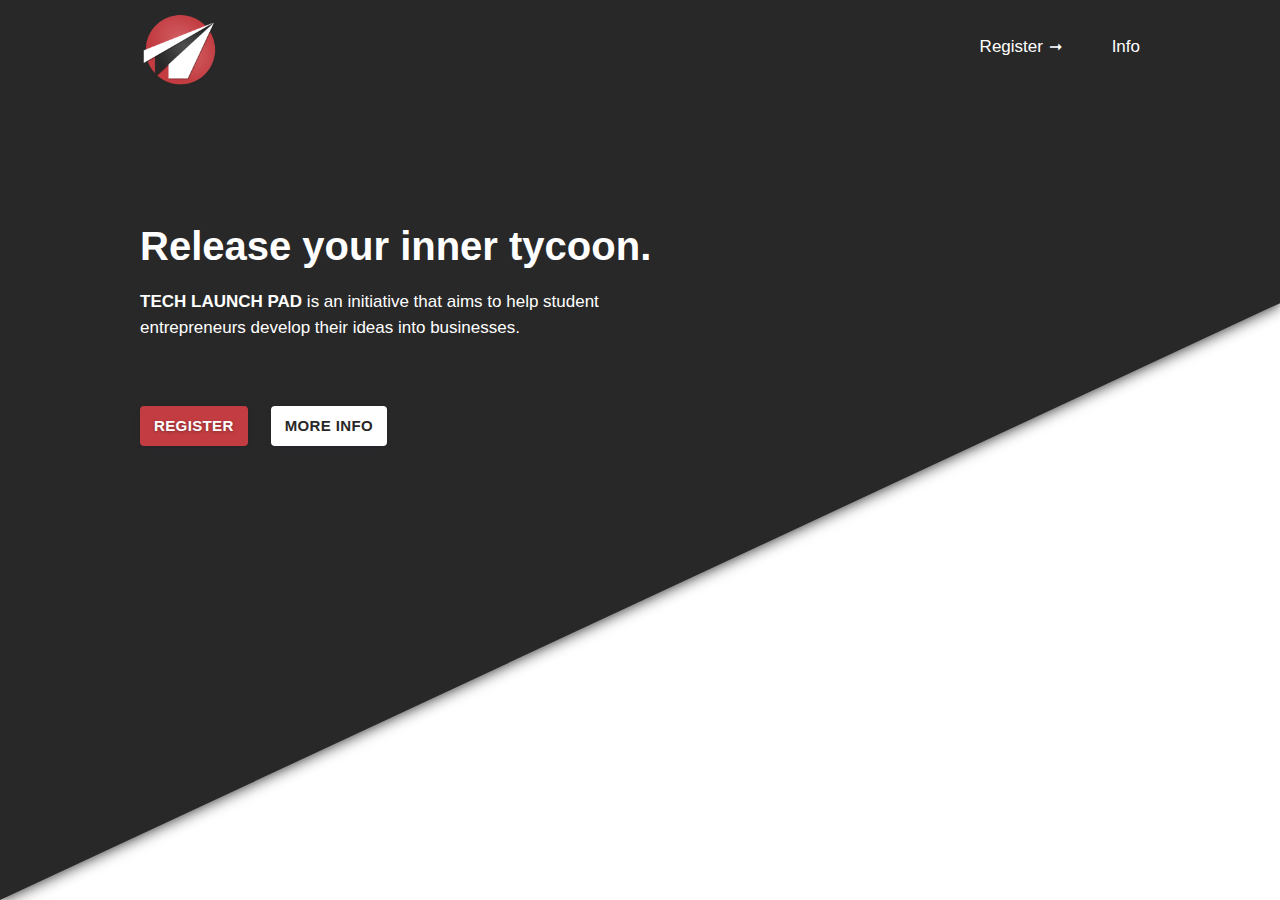
==== index.html @ e6fb3d52 "do the changes" ====
<!DOCTYPE html>
<html lang="en">

<head>
    <meta charset="UTF-8">
    <meta name="viewport" content="width=device-width, initial-scale=1.0">
    <meta http-equiv="X-UA-Compatible" content="ie=edge">
    <title>Tech Launch Pad: Propelling Student Entreprenuership</title>
    <meta name="description" content="Launchpad">
    <link rel="shortcut icon" type="image/x-icon" href="favicon.ico" />
    <link rel="stylesheet" href="css/style.guide.css">
    <link rel="stylesheet" href="css/style.component.css">
</head>

<body>
    <header class="global-navigation">
        <div class="container-lg">
            <ul class="nav-wrapper">
                <li class="nav-section logo">
                    <a class="link-item item-home">
                        <h1>
                            <img width="80" src="img/tech-launch-pad-logo.png" />
                        </h1>
                    </a>
                </li>
                <li class="nav-section secondary">
                    <a class="link-item item-dashboard text-color" target="_blank" href="https://docs.google.com/forms/d/e/1FAIpQLSeJjdROXqekS5ZNhXtr4piht4i9pgHcPfPvQybIRYI5igTj7A/viewform">
                        Register
                    </a>
                    <a class="link-item text-color item-info">
                        Info
                    </a>
                </li>
            </ul>
        </div>
    </header>

    <div class="global-content">
        <main>
            <header>
                <div id="stars-background">
                </div>

                <section id="intro">
                    <div class="container-lg">
                        <h1>
                            Release your inner tycoon.
                        </h1>
                        <p class="body-text">
                            <strong>TECH LAUNCH PAD</strong> is an initiative that aims to help student entrepreneurs develop their
                            ideas into businesses.
                        </p>
                        <span class="body-text info-link">
                            <a class="item-info">Click here to find out more</a>
                        </span>
                        <ul>
                            <li>
                                <a href="https://docs.google.com/forms/d/e/1FAIpQLSeJjdROXqekS5ZNhXtr4piht4i9pgHcPfPvQybIRYI5igTj7A/viewform" target="_blank"
                                    class="utility-button">
                                    Register
                                </a>
                            </li>
                            <li>
                                <a class="utility-button item-info">
                                    More Info
                                </a>
                            </li>
                        </ul>
                    </div>
                </section>

            </header>
            <section id="info-section">
                <div class="container-lg">

                    <h1 class="body-title">Release your inner tycoon.</h1>

                    <section id="entities-involved">
                        <div class="container-lg">
                            <ul>
                                <li>
                                    <img src="./img/dept-inf.png" />
                                </li>
                                <li>
                                    <img src="./img/tuksnovation.jpg" />
                                </li>
                                <li>
                                    <img src="./img/gibs.png" />
                                </li>
                                <li>
                                    <img src="./img/seda.png" alt="" />
                                </li>
                            </ul>
                        </div>
                    </section>

                    <div class="youtube-vid">
                        <iframe src="https://www.youtube.com/embed/c-og9BPysig" frameborder="0" allow="autoplay; encrypted-media" allowfullscreen></iframe>
                    </div>


                    <div class="about-content">
                        <h3>What is Tech Launch Pad?</h3>
                        <p class="body-text">Tech Launch Pad is an initiative created for students entreprenuers walking around with fantastic
                            ideas that they can only dream about selling.
                        </p>

                        <p class="body-text">We aim to equip student entreprenuers with financial and technical support, as well as guidance towards
                            developing a proof of concept and a proper business plan for their ideas. </p>

                    </div>

                    <div class="winners-content">
                        <h3>What do the winners of the Tech Launch Pad competition get?</h3>
                        <p class="body-text">For starters, the teams with the most innovative, original and useful ideas will win awesome prizes
                            (cash or otherwise - it’s a surprise) directly after being announced as winners. But even better
                            than that is that the top 3 teams from the competition will have the amazing opportunity to work
                            with a handpicked team of engineers to bring their idea to life. </p>
                        <p class="body-text">After the development of their prototypes, winning teams will also receive mentorship from some of
                            the top entrepreneurial minds in SA facilitated by TuksNovation in partnership with UP’s Graduate
                            School of Technology Management, Gordon’s Institute of Business Science (GIBS), and the Small
                            Enterprise Development Agency (SEDA).</p>
                        <p class="body-text">The vision is that the winning teams will have a prototype and the necessary business skills to take
                            their product to market.</p>
                    </div>

                    <div class="participate-content">
                        <h3>Who may participate?</h3>
                        <p>Teams of 2 to 5 made up of any students registered at the University of Pretoria. If you have an
                            original and useful idea and you are a registered UP student, then put together a team and sign
                            up as quickly as possible.</p>
                    </div>

                    <div class="process-content">
                        <h3>How will it work?</h3>
                        <p class="body-text">100 students will be selected and self-divided into +-25 groups. each will bring their idea to the
                            competition.
                        </p>

                        <div class="container-lg schedule">
                            <section id="schedule-top">
                                <h2 class="main-title">23 February</h2>
                                <div class="sub-title">Round 1</div>
                            </section>
                            <section id="schedule-times">
                                <div class="schedule-item">
                                    <h2>Doors Open</h2>
                                    <h4>@ Exhibition Hall</h4>
                                    <h2 class="skew">
                                        <span class="sl1 span-letter">5</span>
                                        <span class="sl2 span-letter">:</span>
                                        <span class="sl3 span-letter">3</span>
                                        <span class="sl4 span-letter">0</span>
                                        <span class="sl5 span-letter">p</span>
                                        <span class="sl6 span-letter">m</span>
                                    </h2>
                                    <div class="utility-clear"></div>
                                    <p>Groups will gather in the exhibition hall to create paper based prototypes that convey
                                        their idea. No pre-created prototypes may be brought in. All the material will be
                                        provided.
                                    </p>
                                </div>
                                <div class="schedule-item">
                                    <h2>Submit</h2>
                                    <h4></h4>
                                    <h2 class="skew">
                                        <span class="sl1 span-letter">8</span>
                                        <span class="sl2 span-letter">:</span>
                                        <span class="sl3 span-letter">3</span>
                                        <span class="sl4 span-letter">0</span>
                                        <span class="sl5 span-letter">p</span>
                                        <span class="sl6 span-letter">m</span>
                                    </h2>
                                    <div class="utility-clear"></div>
                                    <p>Paper based to be submitted for review
                                    </p>
                                </div>
                                <div class="schedule-item">
                                    <h2>Good Night</h2>
                                    <h2 class="skew">
                                        <span class="sl1 span-letter">9</span>
                                        <span class="sl2 span-letter">:</span>
                                        <span class="sl3 span-letter">0</span>
                                        <span class="sl4 span-letter">0</span>
                                        <span class="sl5 span-letter">p</span>
                                        <span class="sl6 span-letter">m</span>
                                    </h2>
                                </div>
                            </section>
                        </div>
                    </div>

                </div>
            </section>
        </main>
    </div>
    <footer class="global-footer">
        <article class="register-stuff">
            <div class="container-lg">
                <div class="content">
                    <h1 class="title">
                        <span class="subtitle">Ready to get started?</span>
                        Click on the link to register your group.
                    </h1>
                </div>
                <div class="utility-button-group buttons">
                    <a href="https://docs.google.com/forms/d/e/1FAIpQLSeJjdROXqekS5ZNhXtr4piht4i9pgHcPfPvQybIRYI5igTj7A/viewform" target="_blank"
                        class="utility-button">Register</a>
                </div>
            </div>
        </article>
    </footer>
    <script src="./js/jquery-3.0.0.min.js"></script>
    <script src="./js/site.js"></script>
    <script src="js/cbpFWTabs.js"></script>
    <script>
        (function () {

            [].slice.call(document.querySelectorAll('.tabs')).forEach(function (el) {
                new CBPFWTabs(el);
            });

        })();
    </script>
</body>

</html>
---- css/style.guide.css ----
@import url(../font-awesome/css/font-awesome.min.css);

* {
    box-sizing: border-box
}

blockquote,body,button,dd,dl,figure,h1,h2,h3,h4,h5,h6,ol,p,pre,ul {
    margin: 0;
    padding: 0
}

ol,ul {
    list-style: none
}

a {
    text-decoration: none
}

button,select {
    border: none;
    outline: none;
    background: none;
    font-family: inherit
}

a,button,input,select,textarea {
    -webkit-tap-highlight-color: transparent
}

:root {
    overflow-x: hidden;
    height: 100%
}

body {
    background: #fff;
    min-height: 100%;
    display: -ms-flexbox;
    display: flex;
    -ms-flex-direction: column;
    flex-direction: column;
    font-size: 62.5%;
    font-family: Helvetica;
    font-weight: 400;
    font-style: normal;
    -webkit-text-size-adjust: 100%;
    -webkit-font-smoothing: antialiased;
    -moz-osx-font-smoothing: grayscale;
    text-rendering: optimizeLegibility;
    font-feature-settings: "pnum";
    font-variant-numeric: proportional-nums
}

.global-content {
    -ms-flex-positive: 1;
    flex-grow: 1;
    position: relative;
}

.container,.container-fluid,.container-lg,.container-wide,.container-xl {
    margin: 0 auto;
    padding: 0 20px;
    width: 100%
}

.container,.container-lg {
    max-width: 1040px
}

.container-wide,.container-xl {
    max-width: 1160px
}

.body-title{
    font-size: 20px;
    line-height: 31px;
    font-weight: 600;
    text-transform: uppercase;
    letter-spacing: .025em;
}

.body-text {
    font-weight: 400;
    font-size: 17px;
    line-height: 26px;
    color: #222;
}


.align-right {
    text-align: right
}

.no-wrap {
    white-space: nowrap
}


.utility-link {
    color: #6772e5;
    font-weight: 500;
    transition: color .1s ease;
    cursor: pointer
}

.utility-clear{
    clear: both;
    min-height: 1px;
    display: block;
    width: 100%;
}

.utility-link:hover {
    color: #32325d
}

.utility-link:active {
    color: #000
}
.inverted-text .common-BodyTitle,.inverted-text .common-PageSubtitle,.inverted-text .common-PageTitle,.inverted-text .common-SuperTitle,.inverted-text .common-Uppercase,.inverted-text .common-UppercaseTitle {
    color: #fff
}

.inverted-text .common-IntroText {
    color: #c4f0ff
}

.inverted-text .body-text {
    color: #9cdbff
}

.inverted-text .utility-link,.utility-link--white {
    color: #fff
}

.inverted-text .utility-link:hover,.utility-link--white:hover {
    color: #c4f0ff
}

.inverted-text .utility-link:active,.utility-link--white:active {
    color: #87bbfd
}

.utility-button {
    white-space: nowrap;
    display: inline-block;
    height: 40px;
    line-height: 40px;
    padding: 0 14px;
    box-shadow: 0 4px 6px rgba(50,50,93,.11),0 1px 3px rgba(0,0,0,.08);
    background: #fff;
    border-radius: 4px;
    font-size: 15px;
    font-weight: 600;
    text-transform: uppercase;
    letter-spacing: .025em;
    text-decoration: none;
    transition: all .15s ease;
    cursor: pointer;
}

.utility-button:hover {
    color: #7795f8;
    transform: translateY(-1px);
    box-shadow: 0 7px 14px rgba(50,50,93,.1),0 3px 6px rgba(0,0,0,.08)
}

.utility-button:active {
    color: #555abf;
    background-color: #f6f9fc;
    transform: translateY(1px);
    box-shadow: 0 4px 6px rgba(50,50,93,.11),0 1px 3px rgba(0,0,0,.08)
}

.utility-button--default {
    color: #fff;
    background: #6772e5
}

.utility-button--default:hover {
    color: #fff;
    background-color: #7795f8
}

.utility-button--default:active {
    color: #e6ebf1;
    background-color: #555abf
}

.utility-button--dark {
    color: #fff;
    background: #32325d
}

.utility-button--dark:hover {
    color: #fff;
    background-color: #43458b
}

.utility-button--dark:active {
    color: #e6ebf1;
    background-color: #32325d
}

.utility-button--disabled {
    color: #fff;
    background: #aab7c4;
    pointer-events: none
}

.utility-buttonIcon {
    display: inline;
    margin: 0 5px 0 0;
    position: relative
}

.utility-buttonGroup {
    display: -ms-flexbox;
    display: flex;
    -ms-flex-wrap: wrap;
    flex-wrap: wrap;
    margin: -10px
}

.utility-buttonGroup .utility-button {
    -ms-flex-negative: 0;
    flex-shrink: 0;
    margin: 10px
}

.lg-cols,.lg-grid,.lg-rows,.md-cols,.md-grid,.md-rows,.sm-cols,.sm-grid,.sm-rows,.xs-cols,.xs-grid,.xs-rows {
    display: -ms-flexbox;
    display: flex;
    margin: -20px
}

.feature-block {
    -ms-flex: 1;
    flex: 1;
    padding: 20px;
    position: relative
}

.xs-cols {
    -ms-flex-direction: row;
    flex-direction: row
}

.xs-cols .feature-block {
    -ms-flex-preferred-size: 100%;
    flex-basis: 100%
}

.xs-rows {
    -ms-flex-direction: column;
    flex-direction: column
}

.xs-rows .feature-block {
    -ms-flex-preferred-size: auto;
    flex-basis: auto
}

.xs-grid {
    -ms-flex-direction: row;
    flex-direction: row;
    -ms-flex-wrap: wrap;
    flex-wrap: wrap
}

.xs-grid .feature-block {
    -ms-flex-preferred-size: 50%;
    flex-basis: 50%
}

@media (min-width: 670px) {
    .sm-cols {
        -ms-flex-direction:row;
        flex-direction: row
    }

    .sm-cols .feature-block {
        -ms-flex-preferred-size: 100%;
        flex-basis: 100%
    }

    .sm-rows {
        -ms-flex-direction: column;
        flex-direction: column
    }

    .sm-rows .feature-block {
        -ms-flex-preferred-size: auto;
        flex-basis: auto
    }

    .sm-grid {
        -ms-flex-direction: row;
        flex-direction: row;
        -ms-flex-wrap: wrap;
        flex-wrap: wrap
    }

    .sm-grid .feature-block {
        -ms-flex-preferred-size: 50%;
        flex-basis: 50%
    }
}

@media (min-width: 880px) {
    .md-cols {
        -ms-flex-direction:row;
        flex-direction: row;
        -ms-flex-wrap: nowrap;
        flex-wrap: nowrap
    }

    .md-cols .feature-block {
        -ms-flex-preferred-size: 100%;
        flex-basis: 100%
    }

    .md-rows {
        -ms-flex-direction: column;
        flex-direction: column;
        -ms-flex-wrap: nowrap;
        flex-wrap: nowrap
    }

    .md-rows .feature-block {
        -ms-flex-preferred-size: auto;
        flex-basis: auto
    }

    .md-grid {
        -ms-flex-direction: row;
        flex-direction: row;
        -ms-flex-wrap: wrap;
        flex-wrap: wrap
    }

    .md-grid .feature-block {
        -ms-flex-preferred-size: 50%;
        flex-basis: 50%
    }
}

@media (min-width: 1040px) {
    .lg-cols {
        -ms-flex-direction:row;
        flex-direction: row;
        -ms-flex-wrap: nowrap;
        flex-wrap: nowrap
    }

    .lg-cols .feature-block {
        -ms-flex-preferred-size: 100%;
        flex-basis: 100%
    }

    .lg-rows {
        -ms-flex-direction: column;
        flex-direction: column;
        -ms-flex-wrap: nowrap;
        flex-wrap: nowrap
    }

    .lg-rows .feature-block {
        -ms-flex-preferred-size: auto;
        flex-basis: auto
    }

    .lg-grid {
        -ms-flex-direction: row;
        flex-direction: row;
        -ms-flex-wrap: wrap;
        flex-wrap: wrap
    }

    .lg-grid .feature-block {
        -ms-flex-preferred-size: 50%;
        flex-basis: 50%
    }
}

.xs-icon-top .icon {
    margin: 10px 0 20px -3px
}

.xs-icon-left {
    padding-left: 50px
}

.xs-icon-left .icon {
    position: absolute;
    left: -24px;
    top: 7px
}

@media (min-width: 670px) {
    .sm-icon-top {
        padding-left:0
    }

    .sm-icon-top .icon {
        position: static;
        margin: 10px 0 20px -3px
    }

    .sm-icon-left {
        padding-left: 50px
    }

    .sm-icon-left .icon {
        position: absolute;
        left: -24px;
        top: 7px
    }
}

@media (min-width: 880px) {
    .md-icon-top {
        padding-left:0
    }

    .md-icon-top .icon {
        position: static;
        margin: 10px 0 20px -3px
    }

    .md-icon-left {
        padding-left: 50px
    }

    .md-icon-left .icon {
        position: absolute;
        left: -24px;
        top: 7px
    }
}

@media (min-width: 1040px) {
    .lg-icon-top {
        padding-left:0
    }

    .lg-icon-top .icon {
        position: static;
        margin: 10px 0 20px -3px
    }

    .lg-icon-left {
        padding-left: 50px
    }

    .lg-icon-left .icon {
        position: absolute;
        left: -24px;
        top: 7px
    }
}

.feature-block h3,.feature-block p {
    margin-bottom: 10px
}

.feature-block h3:last-child,.feature-block p:last-child {
    margin-bottom: 0
}

.feature-block .icon {
    width: 48px;
    height: 48px
}



.global-navigation {
    font-family: Helvetica;
    -webkit-font-smoothing: antialiased;
    -moz-osx-font-smoothing: grayscale;
    position: absolute;
    left: 0;
    top: 10px;
    right: 0;
    z-index: 500;
    height: 50px;
    perspective: 2000px
}

.global-navigation ul {
    padding: 0;
    margin: 0
}

.global-navigation li {
    list-style: none
}

.global-navigation a {
    text-decoration: none;
    -webkit-tap-highlight-color: transparent;
    color: #FFF;
    transition: color .1s
}

.global-navigation a:hover {
    color: #ccc
}

.global-navigation>.container-lg {
    padding: 0
}

.global-navigation .nav-wrapper {
    position: relative
}

.global-navigation .nav-section.logo {
    position: absolute;
    top: 0;
    left: 0
}


@media (min-width: 670px) {
    .global-navigation .nav-section.primary,.global-navigation .nav-section.secondary {
        display:-ms-flexbox;
        display: flex
    }
}

.global-navigation .nav-section.primary {
    -ms-flex-pack: center;
    justify-content: center
}

.global-navigation .nav-section.secondary {
    position: absolute;
    top: 12px;
    right: 0
}

@media (min-width: 670px) {
    .global-navigation .nav-section.mobile {
        display:none
    }
}

.global-navigation.compact .nav-wrapper {
    display: -ms-flexbox;
    display: flex
}

.global-navigation.compact .nav-section.logo {
    position: static;
    -ms-flex-positive: 1;
    flex-grow: 1
}

.global-navigation.compact .nav-section.secondary {
    position: static
}

.global-navigation .link-item {
    display: inline-block;
    height: 50px;
    white-space: nowrap;
    -webkit-user-select: none;
    -moz-user-select: none;
    -ms-user-select: none;
    user-select: none;
    font-size: 17px;
    line-height: 50px;
    font-weight: 400;
    margin: 0;
    padding: 0 10px;
    cursor: pointer;
}

@media (min-width: 670px) {
    .global-navigation .link-item {
        padding:0 calc(10px + (100vw - 670px) * .040541)
    }
}

@media (min-width: 1040px) {
    .global-navigation .link-item {
        padding:0 25px
    }
}

.global-navigation .nav-section.logo .link-item {
    padding-left: 20px!important
}

.global-navigation .nav-section.secondary .link-item:last-child {
    padding-right: 20px!important
}

.global-navigation .nav-section.primary .link-item {
    font-weight: 500
}

.global-navigation .text-color {
    color: #FFF;
    transition: color .1s ease
}

.global-navigation .text-color.active,.global-navigation .text-color:hover {
    color: rgba(230,235,241,.5);
}

.global-navigation .item-home h1 {
    line-height: 50px;
    font-size: 20px;
    margin: 0;
    color: inherit
}

.global-navigation .item-dashboard:after {
    font: normal 16px StripeIcons;
    content: '\279E';
    padding-left: 1px
}


.global-footer {
    -webkit-font-smoothing: antialiased;
    -moz-osx-font-smoothing: grayscale;
    background: #fff;
    position: relative;
}

.global-footer>*{
    pointer-events: auto;
    position: relative;
}

.global-footer .utility-button{
    margin-right: 23px;
    color: #fff;
    background: #c33c41;
    text-shadow: 0 1px 3px rgba(27, 31, 29, 0.4);
}
  
  .register-stuff {
    padding: 50px 0;
    border-bottom: 2px solid rgba(207,215,223,.25)
  }
  
  @media (min-width: 670px) {
    .register-stuff .container-lg {
        display:-ms-flexbox;
        display: flex;
        -ms-flex-align: center;
        align-items: center
    }
  }
  
  .register-stuff .buttons,.register-stuff .content {
    -ms-flex: 1 0 50%;
    flex: 1 0 50%
  }
  
  .register-stuff .title {
    font-weight: 400;
    font-size: 30px;
    line-height: 45px;
    color: #282828;
    margin: .75em 0
  }
  
  .register-stuff .subtitle {
    font-weight: 300;
    color: #c33c41;
    display: block
  }
  
  @media (min-width: 670px) {
    .register-stuff .utility-button-group {
        -ms-flex-pack:end;
        justify-content: flex-end
        
    }
    .utility-button-group a {
        float: right;
    }
  }

  a{
      cursor: pointer;
  }
---- css/style.component.css ----
main {
    position: relative;
    overflow: scroll;
    display: block
}

main a {
    outline: none
}

main h2[class^=common-Uppercase] {
    color: #c33c41
}


.global-navigation .text-color.active,.global-navigation .text-color:hover {
    color: hsla(0,0%,100%,.5)
}

main header {
    position: relative
}

main header {
    background: #fff;
    height: 100vh;
}

.info-active main header{
    height: 120px;
    transition: all 500ms ease-in-out;
}


#stars-background {
    position: absolute;
    width: 100%;
    height: 100%;
    overflow: hidden;
    transform: skewY(-25deg);
    transform-origin: 0;
    box-shadow: 0 5px 11.5px rgba(40, 40, 40, 0.521), 0 1.5px 5px rgba(0, 0, 0, 0.212);
    /* background: 
    linear-gradient(
      rgba(255, 255, 255, 0.2), 
      rgba(33, 59, 109, 0.55)
    ), url('../img/stars.png'); */
    background: #282828;
    transition: all 500ms ease-in-out;
}

#intro {
    position: relative;
    opacity: 1;
    transition: all 500ms ease-in-out;
}

#intro .info-link{
    
    padding-top: 10px;
    font-size: 1.2em;
    display: block;
    color: #fff;
}
#intro .info-link::after{
    font: normal 16px StripeIcons;
    content: '\279E';
    padding-left: 1px;
    padding-top: 4px;
}

#intro .info-link:hover{
    
    color: rgb(121, 121, 121);
    transition: all 500ms ease-in-out;
}


@media (min-width: 670px) {
    #intro {
        display:-ms-flexbox;
        display: flex;
        -ms-flex-align: center;
        align-items: center;
        height: 600px
    }

    #intro .info-link{
        display: none;
    }
}

@media (min-width: 880px) {
    #intro {
        height:760px
    }
}

#intro .container-lg {
    padding-top: 70px;
    padding-bottom: 100px
}

@media (min-width: 670px) {
    #intro .container-lg {
        margin-top:-7%;
        padding-top: 0;
        padding-bottom: 0
    }
}

#intro h1 {
    padding-top: 30px;
    font-size: 32px;
    font-weight: 700;
    color: #fff

}

@media (min-width: 880px) {
    #intro h1 {
        padding-top: 0;
        font-size:40px
    }
}

#intro p {
    max-width: 500px;
    margin-top: 20px;
    color: #fff
}

@media (min-width: 670px) {
    #intro p {
        max-width:60%
    }
    
}

@media (min-width: 880px) {
    #intro p {
        max-width:50%
    }
}

#intro ul {
    display: -ms-flexbox;
    display: flex;
    margin-top: 40px
}

@media (min-width: 670px) {
    #intro ul {
        margin-top:65px
    }
}

#intro li:first-child a {
    margin-right: 23px;
    color: #fff;
    background: #c33c41;
    text-shadow: 0 1px 3px rgba(27, 31, 29, 0.4)
}


#intro li:last-child {
    display: none
}

@media (min-width: 670px) {
    #intro li:last-child {
        display:block
    }

    #intro li:last-child a {
        color: #282828;
    }
}

#info-section{
    display: none;
    opacity: 0;
    color: #282828;
    transition: all 500ms ease-in-out;
}

#info-section h1 {
    text-align: right;
    padding-top: 30px;
    padding-bottom: 30px;
    font-size: 32px;
    font-weight: 700;

}

#info-section .about-content , #info-section .participate-content, #info-section .process-content{
    padding: 20px 0;
}

#info-section .about-content>h3 , #info-section .participate-content>h3, #info-section .process-content>h3{
    font-size: 20px;
}

#info-section .participate-content ul{
    display: block;
    list-style-type: circle;
    padding-top: 20px;
    padding-left: 20px;
    font-weight: 400;
    font-size: 17px;
    line-height: 26px;
    color: #222;
}

#info-section .participate-content span{
    display: block;
    font-weight: 100;
    font-size: 11px;
    text-decoration-style: dashed;
    width: 100%;
    float: left;
    padding-top:4px;
}

#info-section .process-content{
    padding: 40px 0 0 0;
}

.youtube-vid{
    width: 100%;
    height: 600px;
}

iframe{
    display: block;
    margin: 20px auto;
    background: #fff;
    width: 100%;
    height: 100%;
    overflow: hidden;
    box-shadow: 0 5px 11.5px rgba(40, 40, 40, 0.521), 0 1.5px 5px rgba(0, 0, 0, 0.212);
}

.schedule{
    background: #2828280a;
    padding: 10px;
    padding-bottom: 20px;
    box-shadow: 0 5px 11.5px rgba(40, 40, 40, 0.521), 0 1.5px 5px rgba(0, 0, 0, 0.212);
    margin: 20px 0;
}
  .schedule #schedule-top h2.main-title {
    margin-bottom: 0;
    text-align: center;
    font-weight: 700;
  }
  .schedule #schedule-top .sub-title {
    padding-bottom: 0;
    margin-top: 0.5rem;
    font-weight: 300;
    text-align: center;
  }
  .schedule #page-bg--top {
    top: 0;
    left: -5px;
  }
  .schedule .full-container .content-container {
    min-height: 98vh;
    margin-bottom: 6%;
    padding-bottom: 100px;
  }
  .schedule #schedule-times {
    padding-top: 40px;
  }
  .schedule #schedule-times .schedule-item {
    text-align: left;
    border-top: 3px solid #c33c41;
    padding-top: 20px;
  }
  .schedule #schedule-times .schedule-item:nth-of-type(2n) {
    border-color: #282828;
  }
  .schedule #schedule-times .schedule-item:nth-of-type(3n) {
    border-color: #c33c41;
  }
  .schedule #schedule-times .schedule-item:nth-of-type(4n) {
    border-color: #c33c41;
  }
  .schedule #schedule-times .schedule-item h2,
  .schedule #schedule-times .schedule-item h4 {
    margin-top: 0;
    margin-bottom: 0.4em;
  }
  .schedule #schedule-times .schedule-item h2 {
    font-size: 1.8em;
    margin-bottom: 0.25em;
  }
  .schedule #schedule-times .schedule-item h4 {
    float: left;
    font-size: 18px;
  }
  .schedule #schedule-times .schedule-item h2.skew {
    float: right;
    text-align: right;
    font-size: 18px;
  }
  .schedule #schedule-times .schedule-item p {
    font-size: 1.5em;
    line-height: 1.8em;
    margin: 20px 0 2.7rem;
  }
  @media (min-width: 1024px) {
    .schedule #schedule-times {
      padding-top: 50px;
    }
    .schedule #schedule-times .schedule-item {
      max-width: 680px;
      margin: 0 auto;
      min-height: 200px;
      padding-left: 285px;
      position: relative;
      padding-top: 0;
      border: 0;
    }
    .schedule #schedule-times .schedule-item:after {
      display: block;
      content: "";
      width: 3px;
      height: 185px;
      position: absolute;
      left: 70px;
      top: 46px;
      background-color: #c33c41;
    }
    .schedule #schedule-times .schedule-item:nth-of-type(2n):after {
      background-color: #282828;
    }
    .schedule #schedule-times .schedule-item:nth-of-type(3n):after {
      background-color: #66c1c4;
    }
    .schedule #schedule-times .schedule-item:nth-of-type(4n):after {
      background-color: #213b6d;
    }
    .schedule #schedule-times .schedule-item:last-of-type {
      min-height: auto;
      height: auto;
    }
    .schedule #schedule-times .schedule-item:last-of-type:after {
      display: none !important;
    }
    .schedule #schedule-times .schedule-item h2.skew {
      position: absolute;
      top: 0;
      left: 0;
      font-size: 1.8em;
      margin: 0;
      width: 150px;
      text-align: center;
    }
    .schedule #schedule-times .schedule-item h2.skew span {
      display: inline-block;
      -webkit-transform: rotate(10deg);
      -moz-transform: rotate(10deg);
      -o-transform: rotate(10deg);
      -ms-transform: rotate(10deg);
      transform: rotate(10deg);
      margin: 0 1px;
    }
  }


.global-content.info-active #stars-background {
    height: 100px;
    transform: skewY(0deg);
    transition: transform 400ms ease-in-out, height 500ms ease-in-out;
}
.global-content.info-active #intro{
    
    display: none;
    opacity: 0;
    transition: all 500ms ease-in-out;
}
.global-content.info-active #info-section{
    display: block;
    opacity: 1;
    transition: all 500ms ease-in-out;
}

.global-footer{
    display: none;
}

.global-footer.info-active{
    display: block;
}

#entities-involved ul{
    display: -ms-flexbox;
    display: flex;
    -ms-flex-wrap: wrap;
    flex-wrap: wrap;
    -ms-flex-align: right;
    align-items: right;
    -ms-flex-pack: right;
    justify-content: right;
    padding-top: 20px;
    padding-bottom: 10px;
    margin-right: 0;
}

#entities-involved li{
    float: right;
    margin: 10px;
    -webkit-filter: grayscale(80%); /* Safari 6.0 - 9.0 */
    filter: grayscale(80%);
}

#entities-involved img{
    height: 100px;
    vertical-align: middle;
}
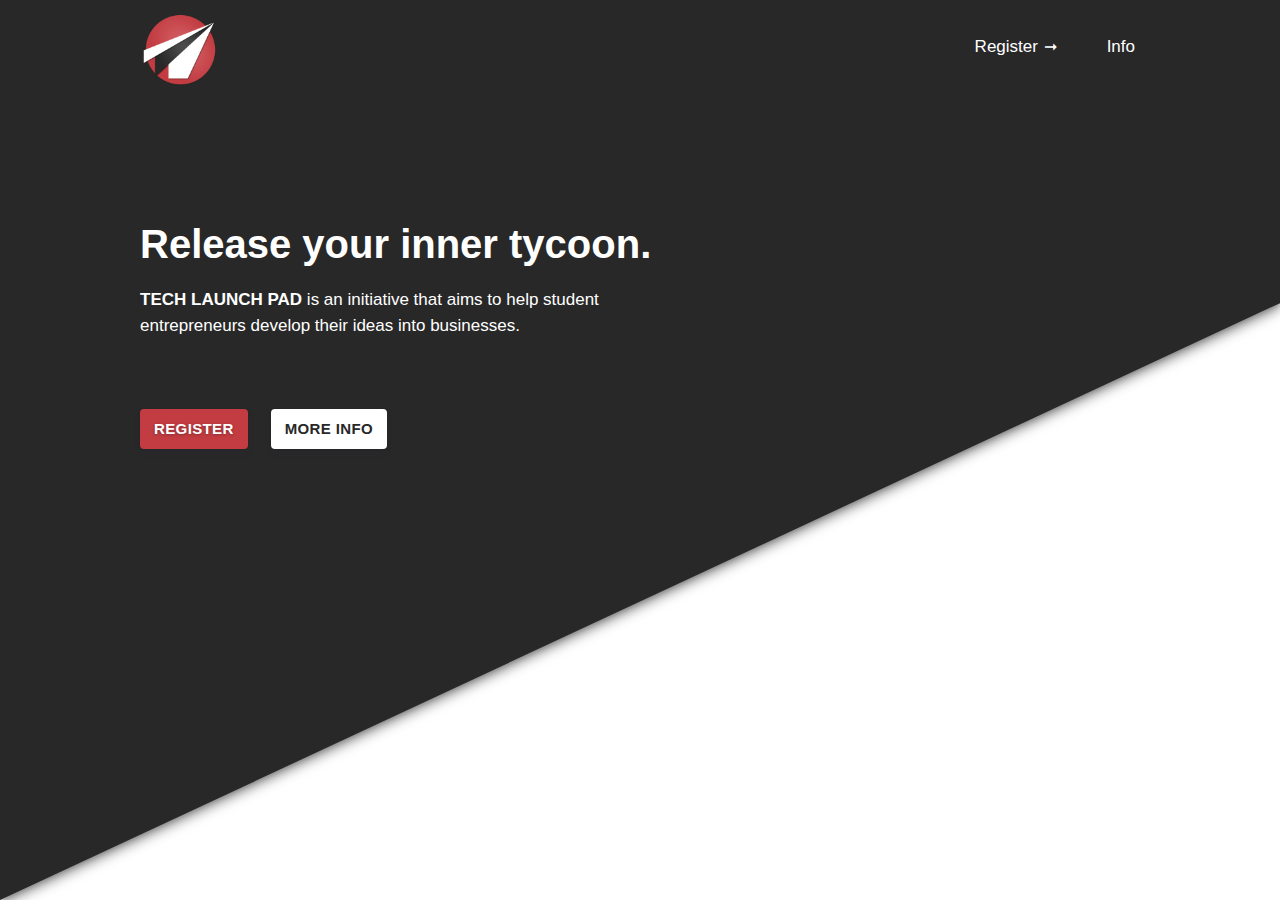
==== commit 76e2417a: "hey more stufs" ====
--- a/index.html
+++ b/index.html
@@ -19,7 +19,8 @@
                 <li class="nav-section logo">
                     <a class="link-item item-home">
                         <h1>
-                            <img width="80" src="img/tech-launch-pad-logo.png" />
+                            <img height="80" src="img/tech-launch-pad-logo.png" />
+                            <!-- <img src="mob-logo-img" alt="" srcset="">  -->
                         </h1>
                     </a>
                 </li>
@@ -29,6 +30,9 @@
                     </a>
                     <a class="link-item text-color item-info">
                         Info
+                    </a>
+                    <a class="link-item text-color item-home">
+                        Home
                     </a>
                 </li>
             </ul>
@@ -75,31 +79,28 @@
 
                     <h1 class="body-title">Release your inner tycoon.</h1>
 
+                    <div class="youtube-vid">
+                        <iframe src="https://www.youtube.com/embed/c-og9BPysig" frameborder="0" allow="autoplay; encrypted-media" allowfullscreen></iframe>
+                    </div>
+
                     <section id="entities-involved">
                         <div class="container-lg">
                             <ul>
+                                <li>
+                                    <img src="./img/university-of-pretoria.svg" alt="">
+                                </li>
                                 <li>
                                     <img src="./img/dept-inf.png" />
                                 </li>
                                 <li>
                                     <img src="./img/tuksnovation.jpg" />
                                 </li>
-                                <li>
-                                    <img src="./img/gibs.png" />
-                                </li>
-                                <li>
-                                    <img src="./img/seda.png" alt="" />
-                                </li>
                             </ul>
                         </div>
                     </section>
 
-                    <div class="youtube-vid">
-                        <iframe src="https://www.youtube.com/embed/c-og9BPysig" frameborder="0" allow="autoplay; encrypted-media" allowfullscreen></iframe>
-                    </div>
-
-
-                    <div class="about-content">
+
+                    <div class="content-box about-content">
                         <h3>What is Tech Launch Pad?</h3>
                         <p class="body-text">Tech Launch Pad is an initiative created for students entreprenuers walking around with fantastic
                             ideas that they can only dream about selling.
@@ -110,7 +111,7 @@
 
                     </div>
 
-                    <div class="winners-content">
+                    <div class="content-box winners-content">
                         <h3>What do the winners of the Tech Launch Pad competition get?</h3>
                         <p class="body-text">For starters, the teams with the most innovative, original and useful ideas will win awesome prizes
                             (cash or otherwise - it’s a surprise) directly after being announced as winners. But even better
@@ -124,70 +125,104 @@
                             their product to market.</p>
                     </div>
 
-                    <div class="participate-content">
+                    <div class="content-box participate-content">
                         <h3>Who may participate?</h3>
-                        <p>Teams of 2 to 5 made up of any students registered at the University of Pretoria. If you have an
+                        <p class="body-text">Teams of 2 to 5 made up of any students registered at the University of Pretoria. If you have an
                             original and useful idea and you are a registered UP student, then put together a team and sign
                             up as quickly as possible.</p>
                     </div>
 
-                    <div class="process-content">
+                    <div class="content-box process-content">
                         <h3>How will it work?</h3>
-                        <p class="body-text">100 students will be selected and self-divided into +-25 groups. each will bring their idea to the
-                            competition.
-                        </p>
-
-                        <div class="container-lg schedule">
-                            <section id="schedule-top">
-                                <h2 class="main-title">23 February</h2>
-                                <div class="sub-title">Round 1</div>
-                            </section>
-                            <section id="schedule-times">
-                                <div class="schedule-item">
-                                    <h2>Doors Open</h2>
-                                    <h4>@ Exhibition Hall</h4>
-                                    <h2 class="skew">
-                                        <span class="sl1 span-letter">5</span>
-                                        <span class="sl2 span-letter">:</span>
-                                        <span class="sl3 span-letter">3</span>
-                                        <span class="sl4 span-letter">0</span>
-                                        <span class="sl5 span-letter">p</span>
-                                        <span class="sl6 span-letter">m</span>
-                                    </h2>
-                                    <div class="utility-clear"></div>
-                                    <p>Groups will gather in the exhibition hall to create paper based prototypes that convey
-                                        their idea. No pre-created prototypes may be brought in. All the material will be
-                                        provided.
-                                    </p>
-                                </div>
-                                <div class="schedule-item">
-                                    <h2>Submit</h2>
-                                    <h4></h4>
-                                    <h2 class="skew">
-                                        <span class="sl1 span-letter">8</span>
-                                        <span class="sl2 span-letter">:</span>
-                                        <span class="sl3 span-letter">3</span>
-                                        <span class="sl4 span-letter">0</span>
-                                        <span class="sl5 span-letter">p</span>
-                                        <span class="sl6 span-letter">m</span>
-                                    </h2>
-                                    <div class="utility-clear"></div>
-                                    <p>Paper based to be submitted for review
-                                    </p>
-                                </div>
-                                <div class="schedule-item">
-                                    <h2>Good Night</h2>
-                                    <h2 class="skew">
-                                        <span class="sl1 span-letter">9</span>
-                                        <span class="sl2 span-letter">:</span>
-                                        <span class="sl3 span-letter">0</span>
-                                        <span class="sl4 span-letter">0</span>
-                                        <span class="sl5 span-letter">p</span>
-                                        <span class="sl6 span-letter">m</span>
-                                    </h2>
-                                </div>
-                            </section>
-                        </div>
+                        <p class="body-text">Teams of 2 to 5 University of Pretoria students will sign up for the Tech Launch Pad competition.
+                            The competition will consist of two rounds.
+                        </p>
+                        <p class="body-text">In Round 1, teams will develop and refine their ideas through a participatory design session (don’t
+                            worry if you don’t know what that is, we will show you). Thereafter, each group will present
+                            their idea by way of showing their designs accompanied by a slideshow to a panel of carefully
+                            selected and highly respected judges. The top 10 teams will move on to Round 2.</p>
+                        <p class="body-text">In Round 2, the 10 best teams will receive valuable entrepreneurship training through the one day
+                            TuksNovation Business Bootcamp. After the training, the teams will be expected to put together
+                            a commercialisation strategy and business plan built upon the idea they presented in round 1.
+                            These will again be evaluated by expert judges who will select the top 3 teams.</p>
+                    </div>
+                    <div class="content-box">
+                        <h3>When and where will the competition take place?</h3>
+
+                        <p class="body-text">1st Round: 23 and 24 February 2018
+                        </p>
+                        <p class="body-text">2nd Round: 16 and 17 March 2018
+                        </p>
+                        <p class="body-text"> Venue: To be confirmed. We will email the teams with specific details once the participating teams
+                            have been finalised.
+                        </p>
+                    </div>
+
+                    <div class="container-lg schedule">
+                        <section id="schedule-top">
+                            <h2 class="main-title">23 February</h2>
+                            <div class="sub-title">Round 1</div>
+                        </section>
+                        <section id="schedule-times">
+                            <div class="schedule-item">
+                                <h2>Doors Open</h2>
+                                <h4>@ Exhibition Hall</h4>
+                                <h2 class="skew">
+                                    <span class="sl1 span-letter">5</span>
+                                    <span class="sl2 span-letter">:</span>
+                                    <span class="sl3 span-letter">3</span>
+                                    <span class="sl4 span-letter">0</span>
+                                    <span class="sl5 span-letter">p</span>
+                                    <span class="sl6 span-letter">m</span>
+                                </h2>
+                                <div class="utility-clear"></div>
+                                <p>Groups will gather in the exhibition hall to create paper based prototypes that convey their
+                                    idea. No pre-created prototypes may be brought in. All the material will be provided.
+                                </p>
+                            </div>
+                            <div class="schedule-item">
+                                <h2>Submit</h2>
+                                <h4></h4>
+                                <h2 class="skew">
+                                    <span class="sl1 span-letter">8</span>
+                                    <span class="sl2 span-letter">:</span>
+                                    <span class="sl3 span-letter">3</span>
+                                    <span class="sl4 span-letter">0</span>
+                                    <span class="sl5 span-letter">p</span>
+                                    <span class="sl6 span-letter">m</span>
+                                </h2>
+                                <div class="utility-clear"></div>
+                                <p>Paper based to be submitted for review
+                                </p>
+                            </div>
+                            <div class="schedule-item">
+                                <h2>Good Night</h2>
+                                <h2 class="skew">
+                                    <span class="sl1 span-letter">9</span>
+                                    <span class="sl2 span-letter">:</span>
+                                    <span class="sl3 span-letter">0</span>
+                                    <span class="sl4 span-letter">0</span>
+                                    <span class="sl5 span-letter">p</span>
+                                    <span class="sl6 span-letter">m</span>
+                                </h2>
+                            </div>
+                        </section>
+                    </div>
+
+                    <div class="content-box ip-content">
+                        <h3>Who owns the intellectual property (IP) and product after the competition?</h3>
+                        <p class="body-text">
+                            You, the student entrepreneur. TuksNovation and the University of Pretoria does not acquire any ownership of the IP or the
+                            product developed by any of the teams.
+                        </p>
+                        <p class="body-text">If software or other forms of technology was built using University of Pretoria licenses, they retain
+                            the right to request the payment of an annual licensing fee for the underlying software of the
+                            developed product.</p>
+                    </div>
+
+                    <div class="content-box deadline-content">
+                        <h3>What is the registration deadline?</h3>
+                        <p class="body-text">Registrations close at 23h59 on 20 February 2018.</p>
                     </div>
 
                 </div>
--- a/css/style.guide.css
+++ b/css/style.guide.css
@@ -85,6 +85,7 @@
     font-size: 17px;
     line-height: 26px;
     color: #222;
+    padding-bottom: 5px;
 }
 
 
--- a/css/style.component.css
+++ b/css/style.component.css
@@ -15,6 +15,10 @@
 
 .global-navigation .text-color.active,.global-navigation .text-color:hover {
     color: hsla(0,0%,100%,.5)
+}
+
+.nav-section.secondary>.item-home{
+    display: none;
 }
 
 main header {
@@ -193,38 +197,19 @@
 
 }
 
-#info-section .about-content , #info-section .participate-content, #info-section .process-content{
+#info-section .content-box{
     padding: 20px 0;
 }
 
-#info-section .about-content>h3 , #info-section .participate-content>h3, #info-section .process-content>h3{
+#info-section .content-box>h3{
     font-size: 20px;
-}
-
-#info-section .participate-content ul{
-    display: block;
-    list-style-type: circle;
-    padding-top: 20px;
-    padding-left: 20px;
-    font-weight: 400;
-    font-size: 17px;
-    line-height: 26px;
-    color: #222;
-}
-
-#info-section .participate-content span{
-    display: block;
-    font-weight: 100;
-    font-size: 11px;
-    text-decoration-style: dashed;
-    width: 100%;
-    float: left;
-    padding-top:4px;
+    padding-bottom: 5px;
 }
 
 #info-section .process-content{
     padding: 40px 0 0 0;
 }
+
 
 .youtube-vid{
     width: 100%;
@@ -242,7 +227,7 @@
 }
 
 .schedule{
-    background: #2828280a;
+    background: #fff;
     padding: 10px;
     padding-bottom: 20px;
     box-shadow: 0 5px 11.5px rgba(40, 40, 40, 0.521), 0 1.5px 5px rgba(0, 0, 0, 0.212);
@@ -415,6 +400,13 @@
 }
 
 #entities-involved img{
-    height: 100px;
+    height: 60px;
     vertical-align: middle;
+}
+
+@media (min-width: 670px){
+    #entities-involved img{
+        height: 100px;
+        vertical-align: middle;
+    }
 }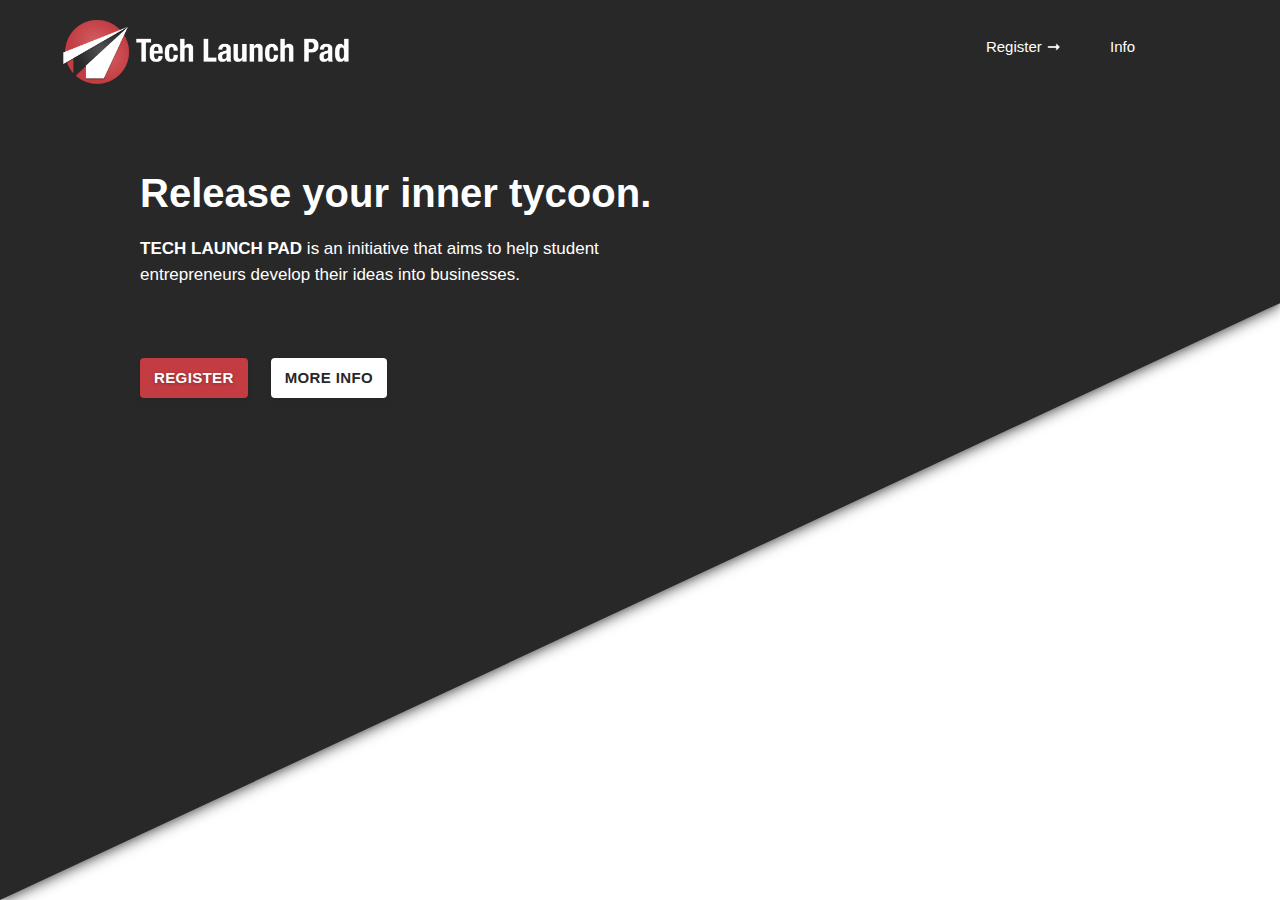
==== commit 72fd6f00: "soelifbwk" ====
--- a/index.html
+++ b/index.html
@@ -20,7 +20,7 @@
                     <a class="link-item item-home">
                         <h1>
                             <img height="80" src="img/tech-launch-pad-logo.png" />
-                            <!-- <img src="mob-logo-img" alt="" srcset="">  -->
+                            <img height="80" src="img/tech-launch-pad-logo-type.png" alt="" srcset="">
                         </h1>
                     </a>
                 </li>
@@ -160,8 +160,8 @@
 
                     <div class="container-lg schedule">
                         <section id="schedule-top">
-                            <h2 class="main-title">23 February</h2>
-                            <div class="sub-title">Round 1</div>
+                            <h2 class="main-title">Round 1</h2>
+                            <div class="sub-title">23 February</div>
                         </section>
                         <section id="schedule-times">
                             <div class="schedule-item">
@@ -176,12 +176,12 @@
                                     <span class="sl6 span-letter">m</span>
                                 </h2>
                                 <div class="utility-clear"></div>
-                                <p>Groups will gather in the exhibition hall to create paper based prototypes that convey their
-                                    idea. No pre-created prototypes may be brought in. All the material will be provided.
-                                </p>
-                            </div>
-                            <div class="schedule-item">
-                                <h2>Submit</h2>
+                                <p>Groups are to gather in the exhibition hall to create paper based prototypes that convey
+                                    their idea. No pre-created prototypes may be brought in. All the material will be provided.
+                                </p>
+                            </div>
+                            <div class="schedule-item">
+                                <h2>Finished for the night</h2>
                                 <h4></h4>
                                 <h2 class="skew">
                                     <span class="sl1 span-letter">8</span>
@@ -192,19 +192,50 @@
                                     <span class="sl6 span-letter">m</span>
                                 </h2>
                                 <div class="utility-clear"></div>
-                                <p>Paper based to be submitted for review
-                                </p>
-                            </div>
-                            <div class="schedule-item">
-                                <h2>Good Night</h2>
+                                <p>After the two hours have elapsed, each group will leave their prototypes at the venue for
+                                    the night.
+
+                                </p>
+                            </div>
+                        </section>
+
+                        <section id="schedule-top">
+                            <div class="sub-title">24 February</div>
+                        </section>
+                        <section id="schedule-times">
+                            <div class="schedule-item">
+                                <h2>Presentation</h2>
+                                <h4>@ Exhibition Hall</h4>
                                 <h2 class="skew">
                                     <span class="sl1 span-letter">9</span>
                                     <span class="sl2 span-letter">:</span>
                                     <span class="sl3 span-letter">0</span>
                                     <span class="sl4 span-letter">0</span>
+                                    <span class="sl5 span-letter">a</span>
+                                    <span class="sl6 span-letter">m</span>
+                                </h2>
+                                <div class="utility-clear"></div>
+                                <p>Groups must upload a powerpoint (or similar) presentation describing their prototype. They
+                                    will use this in a 10 minute presentation on the 24th in front of a panel of expert judges
+                                </p>
+                            </div>
+                            <div class="schedule-item">
+                                <h2>Prize Giving Dinner</h2>
+                                <h4>@ Exhibition Space</h4>
+                                <h2 class="skew">
+                                    <span class="sl1 span-letter">8</span>
+                                    <span class="sl2 span-letter">:</span>
+                                    <span class="sl3 span-letter">3</span>
+                                    <span class="sl4 span-letter">0</span>
                                     <span class="sl5 span-letter">p</span>
                                     <span class="sl6 span-letter">m</span>
                                 </h2>
+                                <div class="utility-clear"></div>
+                                <p>A panel of expert judges who will pick the 10 best ideas. These 10 groups will be announced
+                                    on the evening of the 24th at a dinner in the exhibition space. The winners will receive
+                                    prizes to the value of R2000 per group and they will go to the second round.
+
+                                </p>
                             </div>
                         </section>
                     </div>
@@ -212,8 +243,8 @@
                     <div class="content-box ip-content">
                         <h3>Who owns the intellectual property (IP) and product after the competition?</h3>
                         <p class="body-text">
-                            You, the student entrepreneur. TuksNovation and the University of Pretoria does not acquire any ownership of the IP or the
-                            product developed by any of the teams.
+                            <span class="underline">You</span>, the student entrepreneur. TuksNovation and the University of Pretoria does not acquire
+                            any ownership of the IP or the product developed by any of the teams.
                         </p>
                         <p class="body-text">If software or other forms of technology was built using University of Pretoria licenses, they retain
                             the right to request the payment of an annual licensing fee for the underlying software of the
--- a/css/style.guide.css
+++ b/css/style.guide.css
@@ -524,6 +524,25 @@
     left: 0
 }
 
+.global-navigation .nav-section.logo>a>h1>img:nth-child(2) {
+    display: none;
+}
+
+@media (min-width: 670px){
+    .global-navigation .nav-section.logo>a>h1>img:nth-child(1) {
+        display: none;
+    }
+    .global-navigation .nav-section.logo>a>h1>img:nth-child(2) {
+        display: inline-block;
+    }   
+}
+
+@media (min-width: 1160px){
+    .global-navigation .nav-section.logo>a>h1>img:nth-child(2) {
+        transform: translateX(-80px);
+    } 
+}
+
 
 @media (min-width: 670px) {
     .global-navigation .nav-section.primary,.global-navigation .nav-section.secondary {
@@ -559,6 +578,7 @@
     -ms-flex-positive: 1;
     flex-grow: 1
 }
+
 
 .global-navigation.compact .nav-section.secondary {
     position: static
@@ -572,7 +592,7 @@
     -moz-user-select: none;
     -ms-user-select: none;
     user-select: none;
-    font-size: 17px;
+    font-size: 15px;
     line-height: 50px;
     font-weight: 400;
     margin: 0;
@@ -692,4 +712,8 @@
 
   a{
       cursor: pointer;
+  }
+
+  .underline{
+      text-decoration: underline;
   }--- a/css/style.component.css
+++ b/css/style.component.css
@@ -107,14 +107,14 @@
 
 @media (min-width: 670px) {
     #intro .container-lg {
-        margin-top:-7%;
+        margin-top:-15%;
         padding-top: 0;
         padding-bottom: 0
     }
 }
 
 #intro h1 {
-    padding-top: 30px;
+    padding-top: 80px;
     font-size: 32px;
     font-weight: 700;
     color: #fff
@@ -193,7 +193,7 @@
     padding-top: 30px;
     padding-bottom: 30px;
     font-size: 32px;
-    font-weight: 700;
+    font-weight: 300;
 
 }
 
@@ -237,12 +237,15 @@
     margin-bottom: 0;
     text-align: center;
     font-weight: 700;
+    font-size: 2.5em;
   }
   .schedule #schedule-top .sub-title {
     padding-bottom: 0;
     margin-top: 0.5rem;
-    font-weight: 300;
+    font-weight: 400;
     text-align: center;
+    font-size: 1.5em;
+    text-decoration: underline;
   }
   .schedule #page-bg--top {
     top: 0;
@@ -282,6 +285,8 @@
   .schedule #schedule-times .schedule-item h4 {
     float: left;
     font-size: 18px;
+    font-weight: 400;
+    font-style: italic;
   }
   .schedule #schedule-times .schedule-item h2.skew {
     float: right;
